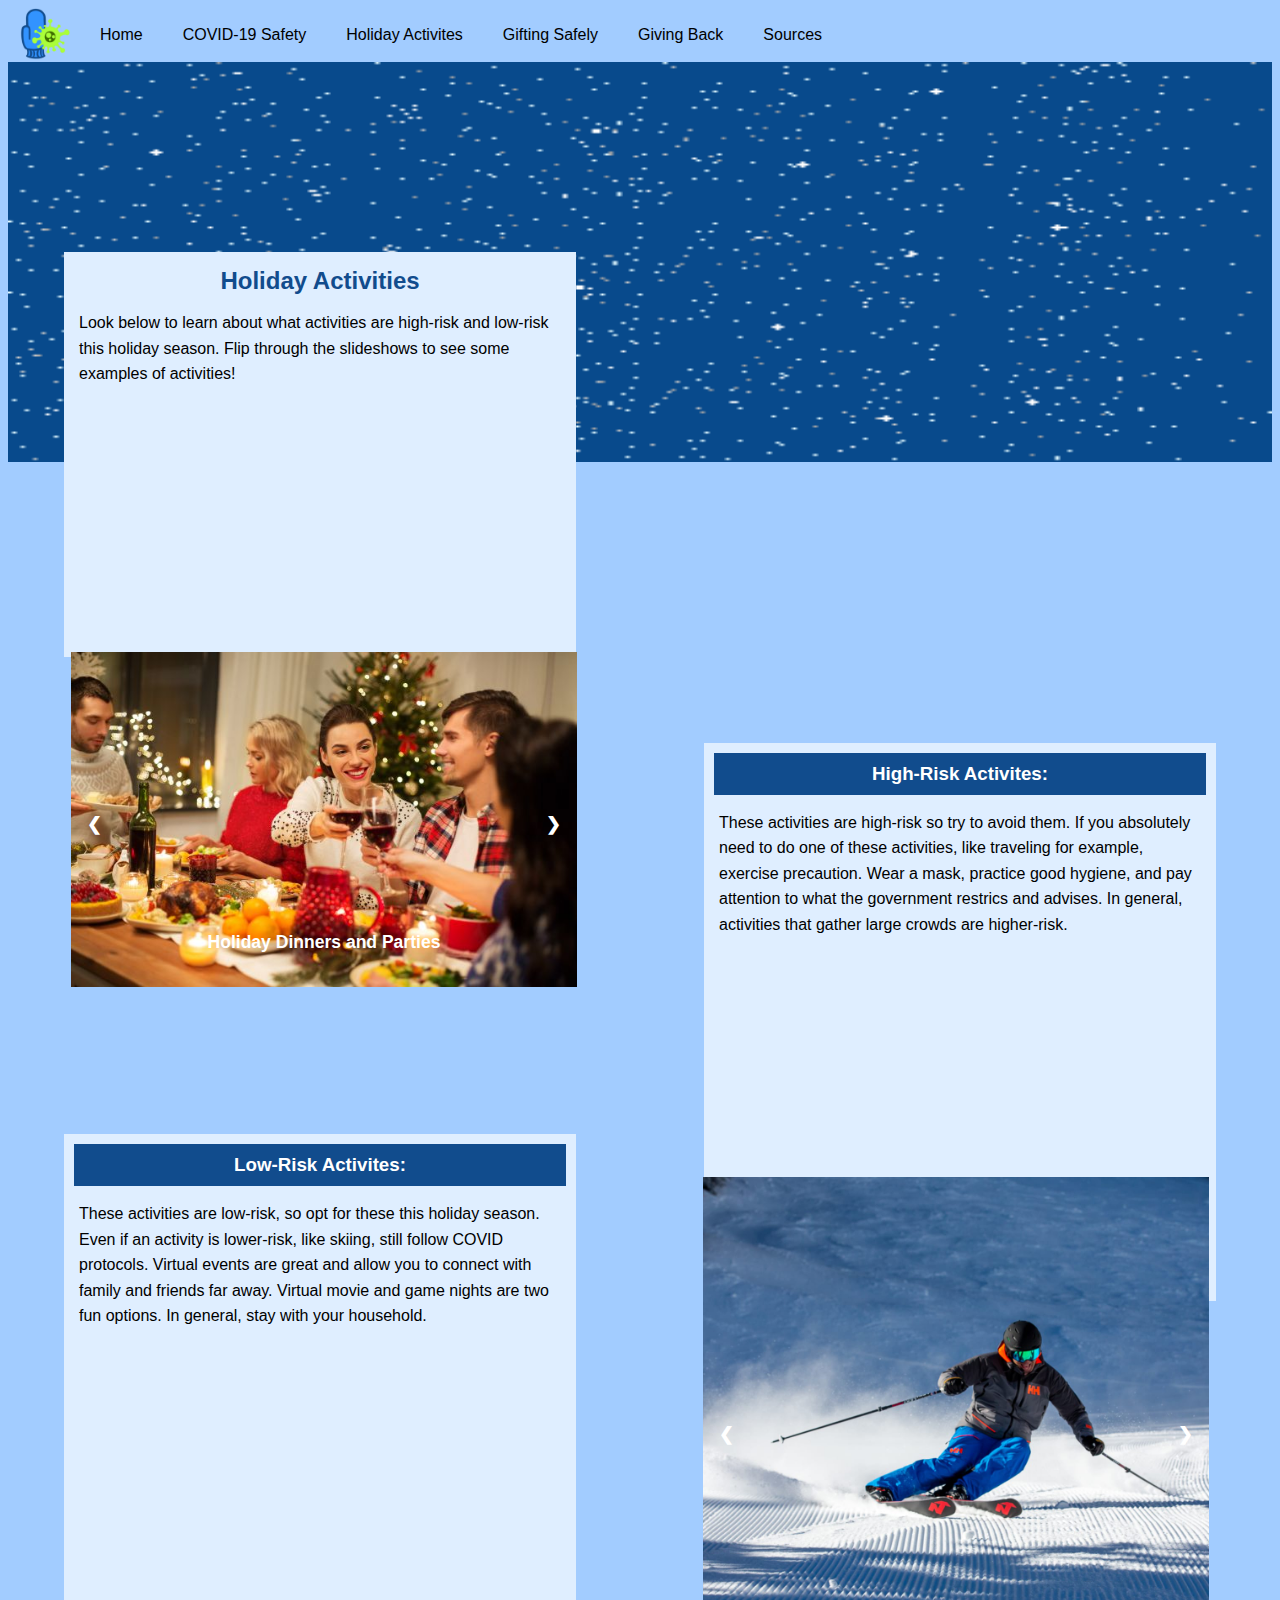
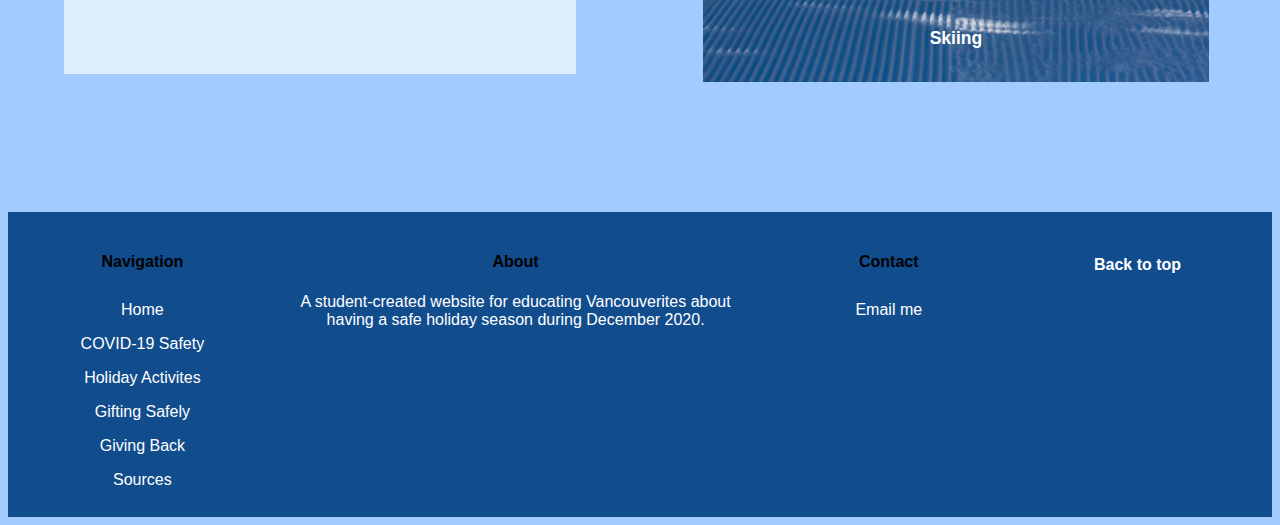
==== activities.html @ cf148015 "Initial commit" ====
<!DOCTYPE HTML>
<html lang="en">
<head>
<meta charset="UTF-8">
<title>Holiday Activites</title>
<link rel="stylesheet" type="text/css" href="capstoneHTML.css">
</head>
<body>

<header>
<ul class="headUl">
  <li class="headLi"><img class="logo" src="icon.png"></li>
  <li class="headLi"><a href="capHome.html">Home</a></li>
  <li class="headLi"><a href="covid.html">COVID-19 Safety</a></li>
  <li class="headLi"><a href="activities.html" class="active">Holiday Activites</a></li>
  <li class="headLi"><a href="gifts.html">Gifting Safely</a></li>
  <li class="headLi"><a href="charity.html">Giving Back</a></li>
  <li class="headLi"><a href="sources.html">Sources</a></li>
</ul>
</header>

<img style="width:100%;height:400px;" alt="snow animation" src="snow.gif">



<div class="firstBox">
  <h2 class="pageTitle">Holiday Activities</h2>
  <p class="para">Look below to learn about what activities are high-risk and low-risk this holiday season. Flip through the slideshows to see some examples of activities!</p>
</div>

<div class="thirdHomeBox" style="width:40%;height:62%;top:82.5%;left:55%;">
  <h3 class="articleTitle" style="text-align:center;">High-Risk Activites:</h3>
  <p class="para">These activities are high-risk so try to avoid them. If you absolutely need to do one of these activities, like traveling for example, exercise precaution. Wear a mask, practice good hygiene, and pay attention to what the government restrics and advises. In general, activities that gather large crowds are higher-risk.</p>
</div>


<div class="slideshow-container" style="margin:15% 5%;">
  <div class="mySlides1">
    <img src="party.jpg" style="width:100%">
    <div class="text"><h3>Holiday Dinners and Parties</h3></div>
  </div>

  <div class="mySlides1">
    <img src="travel.jpeg" style="width:100%">
    <div class="text"><h3>Traveling</h3></div>
  </div>

  <div class="mySlides1">
    <img src="mall.jpg" style="width:100%">
    <div class="text"><h3>Crowded Events - Santa Meet, Shopping</h3></div>
  </div>

  <a class="prev" onclick="plusSlides(-1, 0)">&#10094;</a>
  <a class="next" onclick="plusSlides(1, 0)">&#10095;</a>
</div>


<div class="thirdHomeBox" style="width:40%;height:60%;top:126%;left:5%;">
  <h3 class="articleTitle" style="text-align:center;">Low-Risk Activites:</h3>
  <p class="para">These activities are low-risk, so opt for these this holiday season. Even if an activity is lower-risk, like skiing, still follow COVID protocols. Virtual events are great and allow you to connect with family and friends far away. Virtual movie and game nights are two fun options. In general, stay with your household.</p>
</div>

<div class="slideshow-container" style="margin:0% 55%;">
  <div class="mySlides2">
    <img src="ski.jpg" style="width:100%">
    <div class="text"><h3>Skiing</h3></div>
  </div>

  <div class="mySlides2">
    <img src="virtual.jpeg" style="width:100%">
    <div class="text"><h3>Virtual Parties</h3></div>
  </div>

  <div class="mySlides2">
    <img src="lights.jpg" style="width:100%">
    <div class="text"><h3>Driving to See Light Displays</h3></div>
  </div>

  <a class="prev" onclick="plusSlides(-1, 1)">&#10094;</a>
  <a class="next" onclick="plusSlides(1, 1)">&#10095;</a>
</div>


<script>
var slideIndex = [1,1];
var slideId = ["mySlides1", "mySlides2"]
showSlides(1, 0);
showSlides(1, 1);

function plusSlides(n, no) {
  showSlides(slideIndex[no] += n, no);
}

function showSlides(n, no) {
  var i;
  var x = document.getElementsByClassName(slideId[no]);
  if (n > x.length) {slideIndex[no] = 1}
  if (n < 1) {slideIndex[no] = x.length}
  for (i = 0; i < x.length; i++) {
     x[i].style.display = "none";
  }
  x[slideIndex[no]-1].style.display = "block";
}
</script>





<footer>
<div class="footer" style="margin-top:130px;">
  <div class="row">
    <div class="column side">
      <h4>Navigation</h4>
      <ul>
        <li><a href="capHome.html">Home</a></li>
        <li><a href="covid.html">COVID-19 Safety</a></li>
        <li><a class="active" href="activities.html">Holiday Activites</a></li>
        <li><a href="gifts.html">Gifting Safely</a></li>
        <li><a href="charity.html">Giving Back</a></li>
        <li><a href="sources.html">Sources</a></li>
      </ul>
    </div>

    <div class="column middle">
      <h4>About</h4>
      <p style="color:white;">A student-created website for educating Vancouverites about having a safe holiday season during December 2020.</p>
    </div>

    <div class="column side">
      <h4>Contact</h4>
      <ul>
        <li><a href="mailto:881985@learn.vsb.bc.ca">Email me</a></li>
      </ul>
    </div>

    <div class="column side">
      <p></p>
      <ul>
        <li><a href="activities.html"><b>Back to top</b></a></li>
      </ul>
    </div>

  </div>
</div>
</footer>

</body>
</html>
---- capstoneHTML.css ----
body {
	font-family: "verdana", arial, sans-serif;
  background-color: #A2CCFF;
}

body * {
  box-sizing: border-box;
}

.para {
	margin: 15px;
	line-height: 1.6;
}

.pageTitle {
  margin: 15px;
  /* padding: 10px; */
  overflow: hidden;
  color: #114C8D;
  text-align: center;
}

.articleTitle {
  margin: 10px;
  padding: 10px 20px;
  overflow: hidden;
  background-color: #114C8D;
  color: white;
  text-align: right;
}

ul {
  list-style-type: none;
  margin: 0;
  padding: 0;
  overflow: hidden;
  background-color: #114C8D;
}

li a {
  display: block;
  color: white;
  text-align: center;
  padding: 8px 8px;
  text-decoration: none;
}

li a:hover {
  background-color: #A2CCFF;
  color: black;
}

.headUl {
  list-style-type: none;
  margin: 0;
  padding: 0;
  overflow: hidden;
  background-color: #A2CCFF;
}

.headLi {
  float: left;
}

.headLi a {
  /* display: block; */
  color: black;
  text-align: center;
  padding: 18px 20px;
  text-decoration: none;
}

.headLi a:hover {
  background-color: #114C8D;
  color: white;
}

.logo {
  width: 52px;
  height: 52px;
  margin: 0px 10px;
}

/* .polaroidContainer {
	position: absolute;
	top: 300%;
	left: 2.7%;
} */

div.polaroid {
  /* width: 26.7%;
	margin: 0% 2.7%; */
  background-color: #DFEEFF;
  box-shadow: 0 4px 8px 0 rgba(0, 0, 0, 0.2), 0 6px 20px 0 rgba(0, 0, 0, 0.19);
  margin-bottom: 25px;
	display: inline-block;
}

div.containerP {
  text-align: center;
  padding: 10px 20px;
}

.firstBox {
        width: 40%;
        height: 45%;
        background: #DFEEFF;
        position: absolute;
        top: 28%;
        left: 5%;
    }

		.firstGridContent {
		        background: #DFEEFF;
						padding: 5px;
						margin-bottom: 110px;
		    }

    .secondHomeBox {
            width: 40%;
            height: 40%;
            background: #DFEEFF;
            position: absolute;
            top: 65%;
            left: 55%;
        }

        .thirdHomeBox {
                width: 35%;
                height: 55%;
                background: #DFEEFF;
                position: absolute;
                top: 77%;
                left: 15%;
            }

            .fourthHomeBox {
                    width: 47%;
                    height: 40%;
                    background: #DFEEFF;
                    position: absolute;
                    top: 136%;
                    left: 40%;
                }

                .fifthHomeBox {
                        width: 30%;
                        height: 60%;
                        background: #DFEEFF;
                        position: absolute;
                        top: 145%;
                        left: 5%;
                    }

                    .sixthHomeBox {
                            width: 50%;
                            height: 25%;
                            background: #DFEEFF;
                            position: absolute;
                            top: 180%;
                            left: 45%;
                        }

                .fourthSourceBox {
                        width: 30%;
                        height: 80%;
                        background: #DFEEFF;
                        position: absolute;
                        top: 116%;
                        left: 60%;
                            }

                .fifthSourceBox {
                        width: 50%;
                        height: 51%;
                        background: #DFEEFF;
                        position: absolute;
                        top: 145%;
                        left: 5%;
                            }
.covidBox {
        width: 90%;
        height: 60%;
        background: #DFEEFF;
        position: absolute;
        top: 77%;
        left: 5%;
            }

            .covidBoxTwo {
                    width: 90%;
                    height: 70%;
                    background: #DFEEFF;
                    position: absolute;
                    top: 142%;
                    left: 5%;
                        }

												.charityBox {
												        background: #DFEEFF;
												            }

												            .charityBoxTwo {
												                    background: #DFEEFF;
												                        }

																								.charityBoxThree {
																												background: #DFEEFF;
																														}

																														.charityBoxFour {
																																		background: #DFEEFF;
																																	}

.footer {
    background-color: #114C8D;
    padding: 10px;
    text-align: center
}

* {
  box-sizing: border-box;
}

.column {
  float: left;
  padding: 10px;
}

/* Left and right column */
.column.side {
  width: 20%;
}

/* Middle column */
.column.middle {
  width: 40%;
}

/* Clear floats after the columns */
.row:after {
  content: "";
  display: table;
  clear: both;
}

/* Responsive layout - makes the three columns stack on top of each other instead of next to each other */
@media screen and (max-width: 600px) {
  .column.side, .column.middle {
    width: 100%;
  }
}




* {box-sizing: border-box}
.mySlides1, .mySlides2 {display: none}
img {vertical-align: middle;}

/* Slideshow container */
.slideshow-container {
  /* max-width: 1000px; */
	width: 40%;
  position: relative;
  margin: auto;
	/* top: 85%; */
}

/* Next & previous buttons */
.prev, .next {
  cursor: pointer;
  position: absolute;
  top: 50%;
  width: auto;
  padding: 16px;
  margin-top: -22px;
  color: white;
  font-weight: bold;
  font-size: 18px;
  transition: 0.6s ease;
  border-radius: 0 3px 3px 0;
  user-select: none;
}

/* Position the "next button" to the right */
.next {
  right: 0;
  border-radius: 3px 0 0 3px;
}

/* On hover, add a grey background color */
.prev:hover, .next:hover {
  background-color: #f1f1f1;
  color: black;
}

/* Caption text */
.text {
  color: white;
  font-size: 15px;
  padding: 8px 12px;
  position: absolute;
  bottom: 8px;
  width: 100%;
  text-align: center;
}

/* Number text (1/3 etc) */
.numbertext {
  color: #f2f2f2;
  font-size: 12px;
  padding: 8px 12px;
  position: absolute;
  top: 0;
}

/* On smaller screens, decrease text size */
@media only screen and (max-width: 300px) {
  .prev, .next,.text {font-size: 11px}
}



.grid-container-gift {
	margin-top: -250px;
	margin-left: 5%;
	margin-right: 5%;
	margin-bottom: 200px;
	display: grid;
  grid-template-columns: 1fr 1fr 1fr;
  grid-template-rows: auto 1fr;
  gap: 2%;
  grid-template-areas:
    "a a ."
    ". b b"
    "c c ."
    ". d d"
    "e e e"
    "f g h";
}

.grid-container-gift .firstGrid {
	grid-area: a;
}

.grid-container-gift .charityBox {
	grid-area: b;
}

.grid-container-gift .charityBoxTwo {
	grid-area: c;
}

.grid-container-gift .charityBoxThree {
	grid-area: d;
}

.grid-container-gift .charityBoxFour {
	grid-area: e;
}

.grid-container-gift .polaroid1 {
	grid-area: f;
}

.grid-container-gift .polaroid2 {
	grid-area: g;
}

.grid-container-gift .polaroid3 {
	grid-area: h;
}


.grid-container-home {
  display: grid;
  grid-template-columns: 1fr 1fr 1fr 1fr 1fr 1fr;
  grid-template-rows: 1fr 1fr 1fr 1fr 1fr 1fr 1fr 1fr 1fr 1fr 1fr;
  gap: 5px 5px;
  grid-template-areas:
    "a a a . . ."
    "a a a . . ."
    "a a a b b b"
    "c c c b b b"
    "c c c b b b"
    "c c c . . ."
    ". . . d d d"
    "e e e d d d"
    "e e e . . ."
    "e e e f f f"
    "e e e f f f";
}
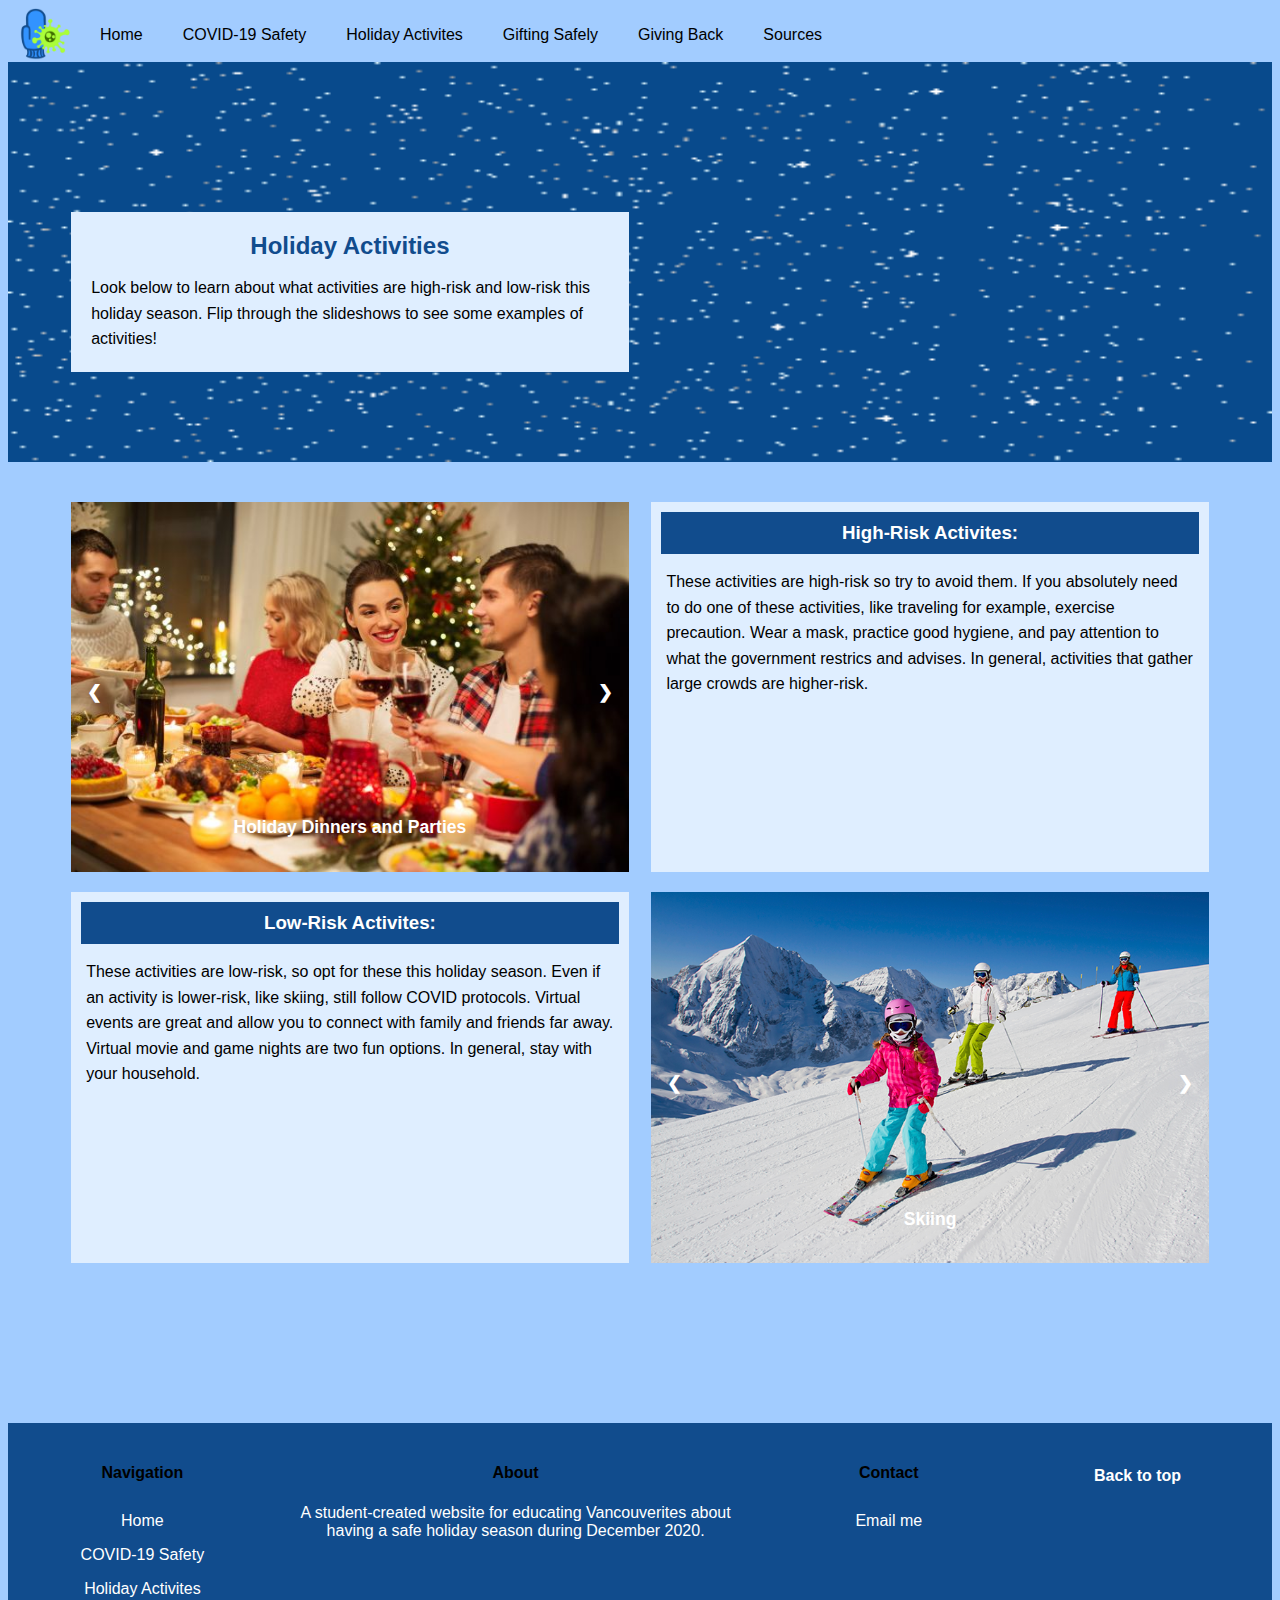
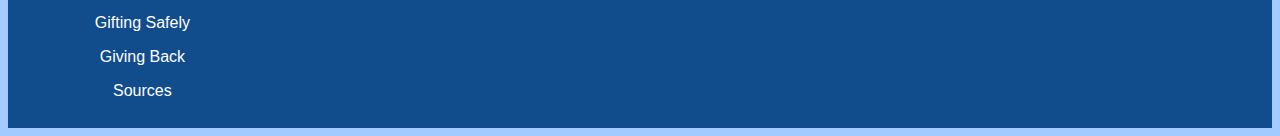
==== commit a27b4719: "fixes" ====
--- a/activities.html
+++ b/activities.html
@@ -22,19 +22,19 @@
 <img style="width:100%;height:400px;" alt="snow animation" src="snow.gif">
 
 
-
-<div class="firstBox">
+<div class="grid-container-activities">
+<div class="firstGridContent">
   <h2 class="pageTitle">Holiday Activities</h2>
   <p class="para">Look below to learn about what activities are high-risk and low-risk this holiday season. Flip through the slideshows to see some examples of activities!</p>
 </div>
 
-<div class="thirdHomeBox" style="width:40%;height:62%;top:82.5%;left:55%;">
+<div class="secondAct">
   <h3 class="articleTitle" style="text-align:center;">High-Risk Activites:</h3>
   <p class="para">These activities are high-risk so try to avoid them. If you absolutely need to do one of these activities, like traveling for example, exercise precaution. Wear a mask, practice good hygiene, and pay attention to what the government restrics and advises. In general, activities that gather large crowds are higher-risk.</p>
 </div>
 
 
-<div class="slideshow-container" style="margin:15% 5%;">
+<div class="slideshow-container slide1">
   <div class="mySlides1">
     <img src="party.jpg" style="width:100%">
     <div class="text"><h3>Holiday Dinners and Parties</h3></div>
@@ -55,14 +55,14 @@
 </div>
 
 
-<div class="thirdHomeBox" style="width:40%;height:60%;top:126%;left:5%;">
+<div class="thirdAct">
   <h3 class="articleTitle" style="text-align:center;">Low-Risk Activites:</h3>
   <p class="para">These activities are low-risk, so opt for these this holiday season. Even if an activity is lower-risk, like skiing, still follow COVID protocols. Virtual events are great and allow you to connect with family and friends far away. Virtual movie and game nights are two fun options. In general, stay with your household.</p>
 </div>
 
-<div class="slideshow-container" style="margin:0% 55%;">
+<div class="slideshow-container slide2">
   <div class="mySlides2">
-    <img src="ski.jpg" style="width:100%">
+    <img src="ski.png" style="width:100%">
     <div class="text"><h3>Skiing</h3></div>
   </div>
 
@@ -79,7 +79,7 @@
   <a class="prev" onclick="plusSlides(-1, 1)">&#10094;</a>
   <a class="next" onclick="plusSlides(1, 1)">&#10095;</a>
 </div>
-
+</div>
 
 <script>
 var slideIndex = [1,1];
@@ -108,7 +108,7 @@
 
 
 <footer>
-<div class="footer" style="margin-top:130px;">
+<div class="footer">
   <div class="row">
     <div class="column side">
       <h4>Navigation</h4>
--- a/capstoneHTML.css
+++ b/capstoneHTML.css
@@ -117,67 +117,48 @@
 		    }
 
     .secondHomeBox {
-            width: 40%;
-            height: 40%;
-            background: #DFEEFF;
-            position: absolute;
-            top: 65%;
-            left: 55%;
+						background: #DFEEFF;
         }
 
         .thirdHomeBox {
-                width: 35%;
-                height: 55%;
                 background: #DFEEFF;
-                position: absolute;
-                top: 77%;
-                left: 15%;
             }
 
             .fourthHomeBox {
-                    width: 47%;
-                    height: 40%;
                     background: #DFEEFF;
-                    position: absolute;
-                    top: 136%;
-                    left: 40%;
+
                 }
 
                 .fifthHomeBox {
-                        width: 30%;
-                        height: 60%;
                         background: #DFEEFF;
-                        position: absolute;
-                        top: 145%;
-                        left: 5%;
                     }
 
                     .sixthHomeBox {
-                            width: 50%;
-                            height: 25%;
                             background: #DFEEFF;
-                            position: absolute;
-                            top: 180%;
-                            left: 45%;
                         }
-
-                .fourthSourceBox {
-                        width: 30%;
-                        height: 80%;
+																		.secondSourceBox {
+										                        background: #DFEEFF;
+										                            }
+
+																								.thirdSourceBox {
+																                        background: #DFEEFF;
+																                            }
+
+								.fourthSourceBox {
                         background: #DFEEFF;
-                        position: absolute;
-                        top: 116%;
-                        left: 60%;
                             }
 
                 .fifthSourceBox {
-                        width: 50%;
-                        height: 51%;
                         background: #DFEEFF;
-                        position: absolute;
-                        top: 145%;
-                        left: 5%;
                             }
+
+														.secondAct {
+																		background: #DFEEFF;
+																}
+
+																.thirdAct {
+												                background: #DFEEFF;
+												            }
 .covidBox {
         width: 90%;
         height: 60%;
@@ -261,7 +242,7 @@
 /* Slideshow container */
 .slideshow-container {
   /* max-width: 1000px; */
-	width: 40%;
+	/* width: 40%; */
   position: relative;
   margin: auto;
 	/* top: 85%; */
@@ -373,11 +354,91 @@
 }
 
 
+.grid-container-sources {
+	margin-top: -200px;
+	margin-left: 5%;
+	margin-right: 5%;
+	margin-bottom: 200px;
+	display: grid;
+  grid-template-columns: 1fr 1fr 1fr;
+  grid-template-rows: auto 1fr;
+  gap: 5%;
+  grid-template-areas:
+    "a a ."
+    ". b b"
+    "c c ."
+    ". d d"
+    "e e e";
+}
+
+.grid-container-sources .firstGridContent {
+	grid-area: a;
+}
+
+.grid-container-sources .secondSourceBox {
+	grid-area: b;
+}
+
+.grid-container-sources .thirdSourceBox {
+	grid-area: c;
+}
+
+.grid-container-sources .fourthSourceBox {
+	grid-area: d;
+}
+
+.grid-container-sources .fifthSourceBox {
+	grid-area: e;
+}
+
+
+.grid-container-charity {
+	margin-top: -200px;
+	margin-left: 5%;
+	margin-right: 5%;
+	margin-bottom: 200px;
+	display: grid;
+  grid-template-columns: 1fr 1fr 1fr;
+  grid-template-rows: auto 1fr;
+  gap: 5%;
+  grid-template-areas:
+    "a a ."
+    ". b b"
+    "c c ."
+    ". d d"
+    "e e e";
+}
+
+.grid-container-charity .firstGridContent {
+	grid-area: a;
+}
+
+.grid-container-charity .charityBox {
+	grid-area: b;
+}
+
+.grid-container-charity .charityBoxTwo {
+	grid-area: c;
+}
+
+.grid-container-charity .charityBoxThree {
+	grid-area: d;
+}
+
+.grid-container-charity .charityBoxFour {
+	grid-area: e;
+}
+
+
 .grid-container-home {
-  display: grid;
+	margin-top: -300px;
+	margin-left: 5%;
+	margin-right: 5%;
+	margin-bottom: 650px;
+	display: grid;
   grid-template-columns: 1fr 1fr 1fr 1fr 1fr 1fr;
-  grid-template-rows: 1fr 1fr 1fr 1fr 1fr 1fr 1fr 1fr 1fr 1fr 1fr;
-  gap: 5px 5px;
+  grid-template-rows: auto 1fr;
+  gap: 5% 2%;
   grid-template-areas:
     "a a a . . ."
     "a a a . . ."
@@ -391,3 +452,63 @@
     "e e e f f f"
     "e e e f f f";
 }
+
+.grid-container-home .firstGridContent {
+	grid-area: a;
+}
+
+.grid-container-home .secondHomeBox {
+	grid-area: b;
+}
+
+.grid-container-home .thirdHomeBox {
+	grid-area: c;
+}
+
+.grid-container-home .fourthHomeBox {
+	grid-area: d;
+}
+
+.grid-container-home .fifthHomeBox {
+	grid-area: e;
+}
+
+.grid-container-home .sixthHomeBox {
+	grid-area: f;
+}
+
+
+.grid-container-activities {
+	margin-top: -250px;
+	margin-left: 5%;
+	margin-right: 5%;
+	margin-bottom: 200px;
+	display: grid;
+  grid-template-columns: 1fr 1fr;
+  grid-template-rows: auto 1fr;
+  gap: 2%;
+  grid-template-areas:
+    "a ."
+    "b c"
+    "d e";
+}
+
+.grid-container-activities .firstGridContent {
+	grid-area: a;
+}
+
+.grid-container-activities .slide1 {
+	grid-area: b;
+}
+
+.grid-container-activities .secondAct {
+	grid-area: c;
+}
+
+.grid-container-activities .thirdAct {
+	grid-area: d;
+}
+
+.grid-container-activities .slide2 {
+	grid-area: e;
+}
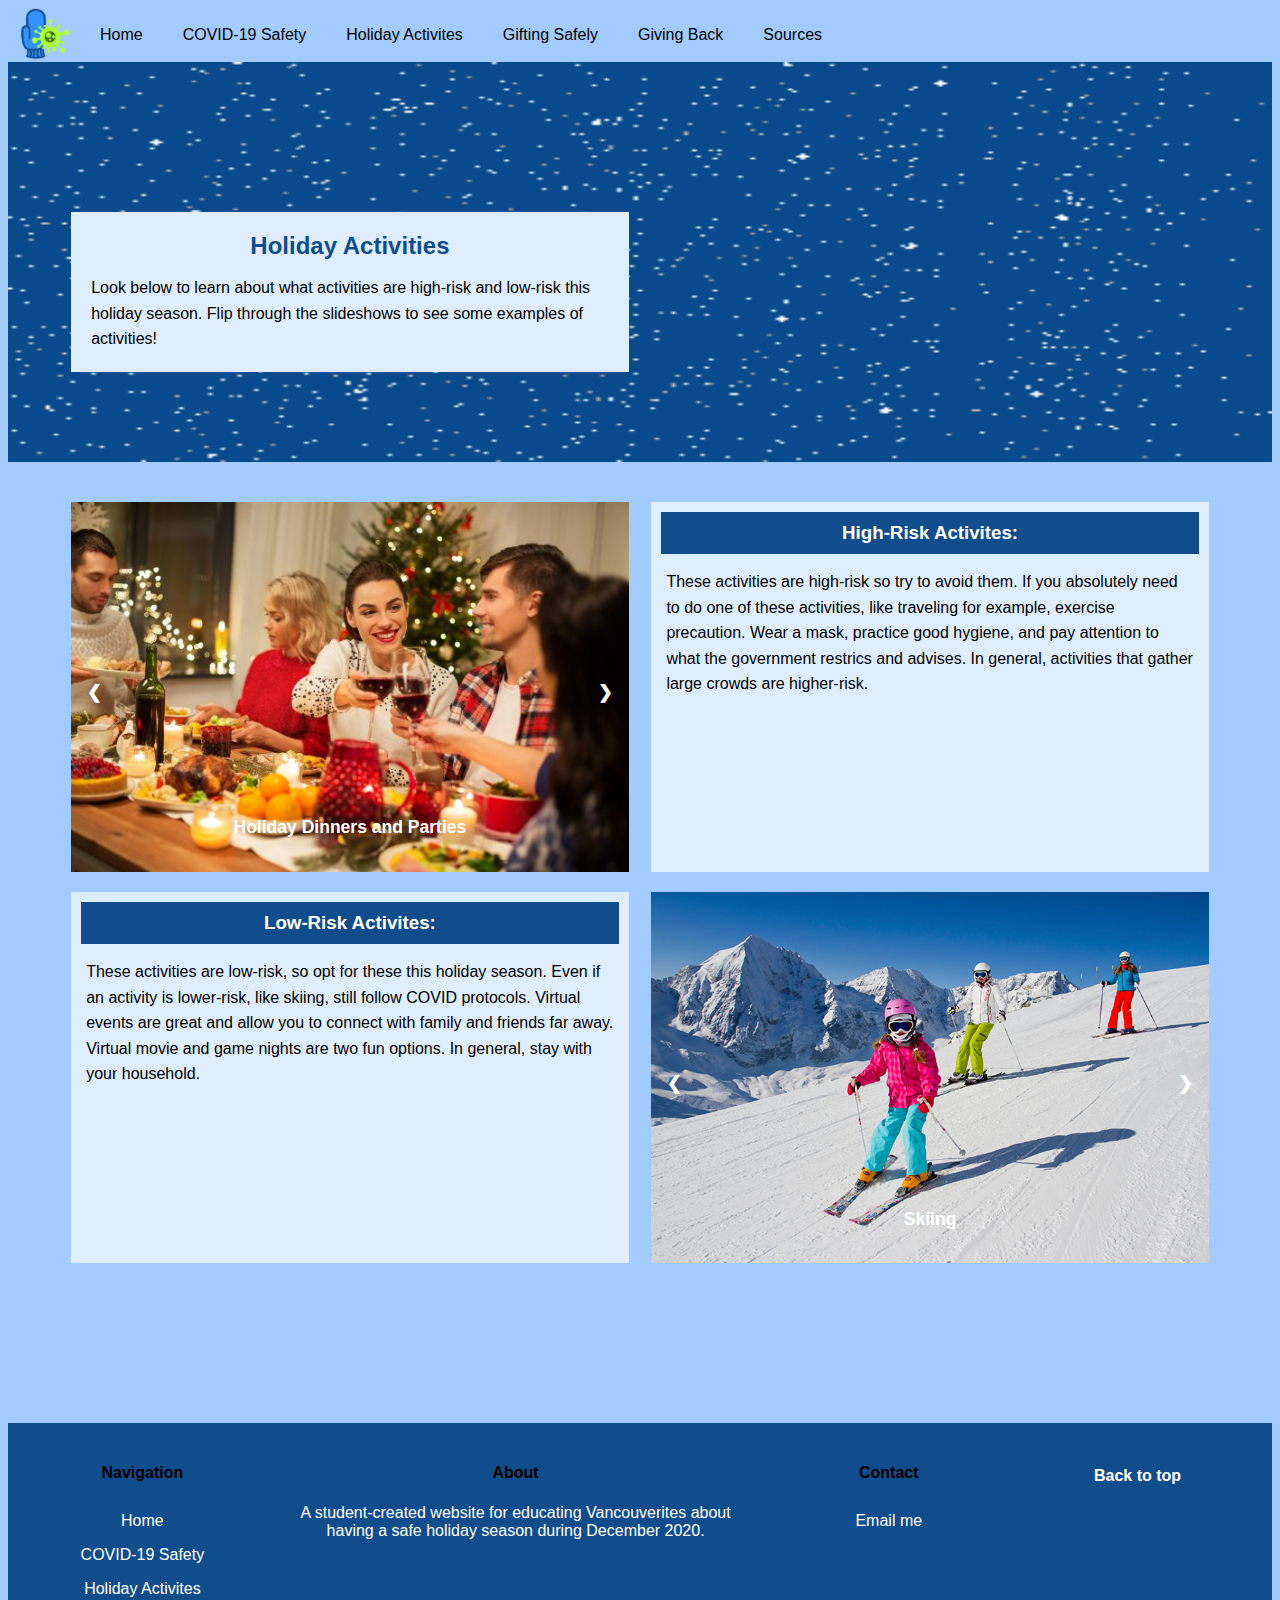
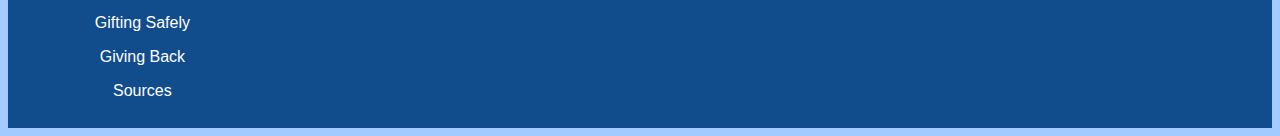
==== commit 2fd7f0ea: "favicon for all pages" ====
--- a/activities.html
+++ b/activities.html
@@ -4,13 +4,14 @@
 <meta charset="UTF-8">
 <title>Holiday Activites</title>
 <link rel="stylesheet" type="text/css" href="capstoneHTML.css">
+<link rel="icon" type="image/png" href="icon.png">
 </head>
 <body>
 
 <header>
 <ul class="headUl">
   <li class="headLi"><img class="logo" src="icon.png"></li>
-  <li class="headLi"><a href="capHome.html">Home</a></li>
+  <li class="headLi"><a href="index.html">Home</a></li>
   <li class="headLi"><a href="covid.html">COVID-19 Safety</a></li>
   <li class="headLi"><a href="activities.html" class="active">Holiday Activites</a></li>
   <li class="headLi"><a href="gifts.html">Gifting Safely</a></li>
@@ -113,7 +114,7 @@
     <div class="column side">
       <h4>Navigation</h4>
       <ul>
-        <li><a href="capHome.html">Home</a></li>
+        <li><a href="index.html">Home</a></li>
         <li><a href="covid.html">COVID-19 Safety</a></li>
         <li><a class="active" href="activities.html">Holiday Activites</a></li>
         <li><a href="gifts.html">Gifting Safely</a></li>
